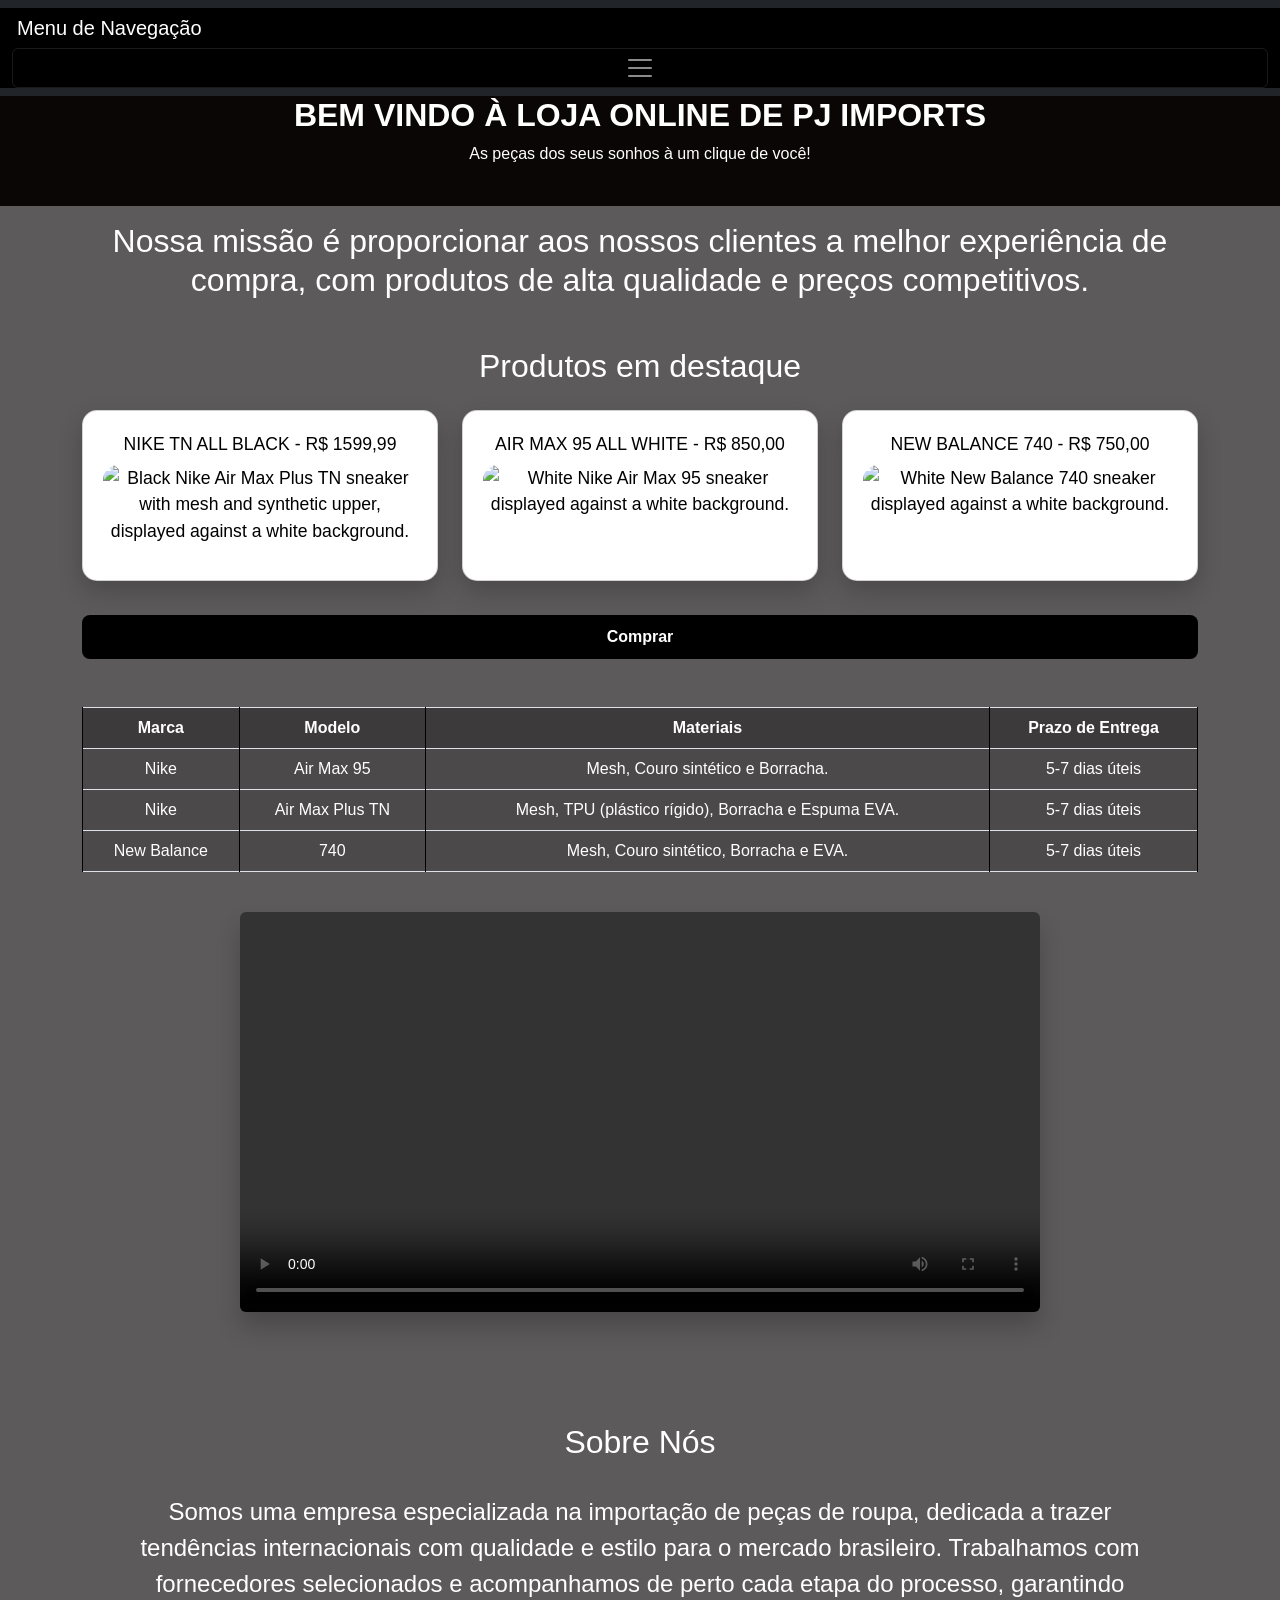
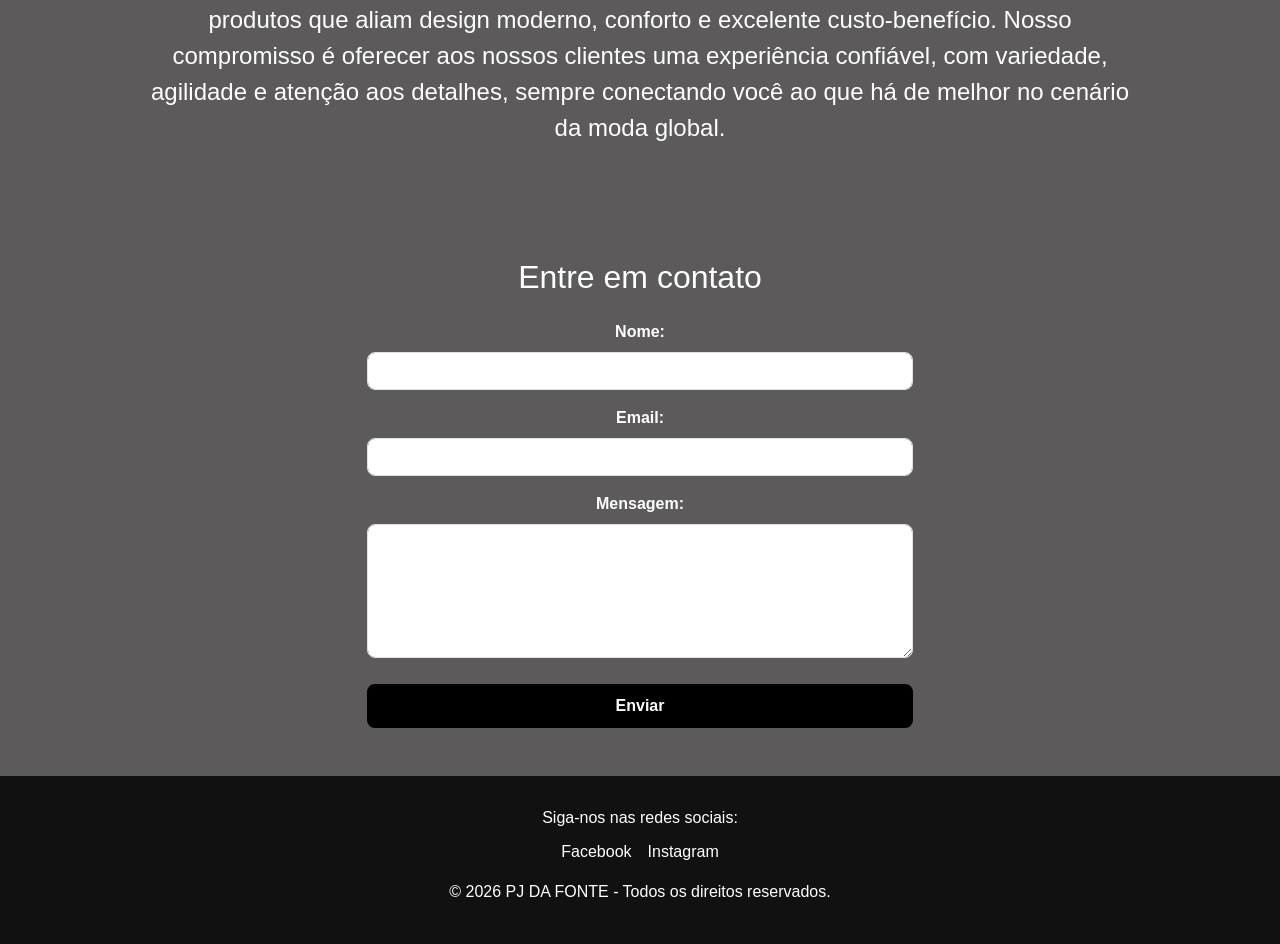
==== uvv_frontend/index.html @ 6fa764f5 "renomear para index" ====
<!DOCTYPE html>
<html lang="pt-BR">
<head>
    <meta charset="UTF-8">
    <meta name="viewport" content="width=device-width, initial-scale=1.0">
    <link href="https://cdn.jsdelivr.net/npm/bootstrap@5.3.8/dist/css/bootstrap.min.css" rel="stylesheet" integrity="sha384-sRIl4kxILFvY47J16cr9ZwB07vP4J8+LH7qKQnuqkuIAvNWLzeN8tE5YBujZqJLB" crossorigin="anonymous">
    <link rel="stylesheet" href="stylems.css">
    <title>Loja online de PJ IMPORTS</title>
</head>
 
<body>
      <header class="text-center pt-5 mt-4">
        <div class="container py-4">
            <h1><strong>BEM VINDO À LOJA ONLINE DE PJ IMPORTS</strong></h1>
            <p>As peças dos seus sonhos à um clique de você!</p>
        </div>
    </header>

    <nav class="navbar navbar-dark bg-dark fixed-top">
        <div class="container-fluid">
            <a class="navbar-brand">Menu de Navegação</a>
            <button class="navbar-toggler" type="button" data-bs-toggle="offcanvas" data-bs-target="#offcanvasDarkNavbar" aria-controls="offcanvasDarkNavbar" aria-label="Toggle navigation">
                <span class="navbar-toggler-icon"></span>
            </button>
            <div class="offcanvas offcanvas-end text-bg-dark" tabindex="-1" id="offcanvasDarkNavbar" aria-labelledby="offcanvasDarkNavbarLabel">
                <div class="offcanvas-header">
                    <h5 class="offcanvas-title" id="offcanvasDarkNavbarLabel">Menu</h5>
                    <button type="button" class="btn-close btn-close-white" data-bs-dismiss="offcanvas" aria-label="Close"></button>
                </div>
                <div class="offcanvas-body">
                    <ul class="navbar-nav justify-content-end flex-grow-1 pe-3">
                        <li class="nav-item">
                            <a class="nav-link active" aria-current="page" href="#">Home</a>
                        </li>
                        <li class="nav-item">
                            <a class="nav-link" href="#sobre-nos">Sobre</a>
                        </li>
                        <li class="nav-item dropdown">
                            <a class="nav-link dropdown-toggle" href="#" role="button" data-bs-toggle="dropdown" aria-expanded="false">
                                Mais
                            </a>
                            <ul class="dropdown-menu dropdown-menu-dark">
                                <li><a class="dropdown-item" href="#contato">Contato</a></li>
                                <li><hr class="dropdown-divider"></li>
                                <li><a class="dropdown-item" href="#redes">Redes Sociais</a></li>
                            </ul>
                        </li>
                    </ul>
                    <form class="d-flex mt-3" role="search">
                        <input class="form-control me-2" type="search" placeholder="Search" aria-label="Search">
                        <button class="btn btn-success" type="submit">Pesquisar</button>
                    </form>
                </div>
            </div>
        </div>
    </nav>
 
    <section class="text-center py-3">
        <div class="container">
            <h2>Nossa missão é proporcionar aos nossos clientes a melhor experiência de compra, com produtos de alta qualidade e preços competitivos.</h2>
        </div>
    </section>

    <main class="container py-4">
 
        <h2 class="text-center mb-4">Produtos em destaque</h2>
 
        <div class="row row-cols-1 row-cols-md-2 row-cols-lg-3 g-4 justify-content-center">
 
            <div class="col">
                <div class="card h-100 text-center">
                    <div class="card-body">
                        <a href="https://www.nike.com/br/t/air-max-plus-masculino-shoe-KkLcGR/CZ5591-001">
                            NIKE TN ALL BLACK - R$ 1599,99
                            <p class="mt-2">
                                <img class="img-fluid" src="https://i.pinimg.com/originals/c5/24/10/c52410e092685084bc160514420f9368.png" alt="Black Nike Air Max Plus TN sneaker with mesh and synthetic upper, displayed against a white background.">
                            </p>
                        </a>
                    </div>
                </div>
            </div>
 
            <div class="col">
                <div class="card h-100 text-center">
                    <div class="card-body">
                        <a href="https://www.nike.com/br/t/air-max-95-masculino-shoe-7c8200-001">
                            AIR MAX 95 ALL WHITE - R$ 850,00
                            <p class="mt-2">
                                <img class="img-fluid" src="https://static.nike.com/a/images/t_web_pdp_535_v2/f_auto,u_9ddf04c7-2a9a-4d76-add1-d15af8f0263d,c_scale,fl_relative,w_1.0,h_1.0,fl_layer_apply/33f3ce30-be1a-457e-8eae-8842b978eeef/NIKE+AIR+MAX+95+BIG+BUBBLE.png" alt="White Nike Air Max 95 sneaker displayed against a white background.">
                            </p>
                        </a>
                    </div>
                </div>
            </div>
 
            <div class="col">
                <div class="card h-100 text-center">
                    <div class="card-body">
                        <a href="https://www.newbalance.com.br/tenis-new-balance-740-unisex-1357241/p">
                            NEW BALANCE 740 - R$ 750,00
                            <p class="mt-2">
                                <img class="img-fluid" src="https://2app.kicksonfire.com/kofapp/upload/events_master_images/ipad_new-balance-740-white-silver.png" alt="White New Balance 740 sneaker displayed against a white background.">
                            </p>
                        </a>
                    </div>
                </div>
            </div>
 
        </div>

        <div class="text-center mt-4">
            <button class="btn-comprar">Comprar</button>
        </div>
 
        <div class="table-responsive mt-5">
            <table class="table table-bordered text-center align-middle">
                <thead>
                    <tr>
                        <th>Marca</th>
                        <th>Modelo</th>
                        <th>Materiais</th>
                        <th>Prazo de Entrega</th>
                    </tr>
                </thead>
                <tbody>
                    <tr>
                        <td>Nike</td>
                        <td>Air Max 95</td>
                        <td>Mesh, Couro sintético e Borracha.</td>
                        <td>5-7 dias úteis</td>
                    </tr>
                    <tr>
                        <td>Nike</td>
                        <td>Air Max Plus TN</td>
                        <td>Mesh, TPU (plástico rígido), Borracha e Espuma EVA.</td>
                        <td>5-7 dias úteis</td>
                    </tr>
                    <tr>
                        <td>New Balance</td>
                        <td>740</td>
                        <td>Mesh, Couro sintético, Borracha e EVA.</td>
                        <td>5-7 dias úteis</td>
                    </tr>
                </tbody>
            </table>
        </div>
 
        <div class="text-center mt-4">
            <video
                controls
                loop
                class="img-fluid rounded video-principal">
                <source src="./videosynaworld.mp4" type="video/mp4">
                <track
                    kind="subtitles"
                    src="./videoplayback (1).mp4.vtt"
                    srclang="pt-br"
                    label="Português">
            </video>
        </div>
 
        <section id="sobre-nos" class="text-center mt-5 py-4">
            <h2>Sobre Nós</h2>
            <br>
            <p class="mx-auto" style="max-width: 1000px; font-size: 1.5rem; ">
                Somos uma empresa especializada na importação de peças de roupa, dedicada a trazer tendências internacionais com qualidade e estilo para o mercado brasileiro. Trabalhamos com fornecedores selecionados e acompanhamos de perto cada etapa do processo, garantindo produtos que aliam design moderno, conforto e excelente custo-benefício. Nosso compromisso é oferecer aos nossos clientes uma experiência confiável, com variedade, agilidade e atenção aos detalhes, sempre conectando você ao que há de melhor no cenário da moda global.
            </p>
        </section>
 
        <section id="contato" class="mt-5 py-4">
            <h2 class="text-center mb-4">Entre em contato</h2>
            <div class="row justify-content-center">
                <div class="col-12 col-md-8 col-lg-6">
                    <form>
                        <div class="mb-3">
                            <label for="nome" class="form-label">Nome:</label>
                            <input type="text" id="nome" name="nome" class="form-control" required>
                        </div>
                        <div class="mb-3">
                            <label for="email" class="form-label">Email:</label>
                            <input type="email" id="email" name="email" class="form-control" required>
                        </div>
                        <div class="mb-3">
                            <label for="mensagem" class="form-label">Mensagem:</label>
                            <textarea id="mensagem" name="mensagem" class="form-control" rows="5" required></textarea>
                        </div>
                        <div class="text-center">
                            <button type="submit" class="btn-comprar">Enviar</button>
                        </div>
                    </form>
                </div>
            </div>
        </section>
 
    </main>
 
    <footer id="redes">
        <p>Siga-nos nas redes sociais:</p>
        <ul class="list-unstyled d-flex justify-content-center gap-3">
            <li><a href="#" class="text-white">Facebook</a></li>
            <li><a href="#" class="text-white">Instagram</a></li>
        </ul>
        <p class="mt-3">&copy; 2026 PJ DA FONTE - Todos os direitos reservados.</p>
    </footer>
 
    <script src="https://cdn.jsdelivr.net/npm/bootstrap@5.3.8/dist/js/bootstrap.bundle.min.js" integrity="sha384-FKyoEForCGlyvwx9Hj09JcYn3nv7wiPVlz7YYwJrWVcXK/BmnVDxM+D2scQbITxI" crossorigin="anonymous"></script>
</body>
</html>
---- uvv_frontend/stylems.css ----
* {
    box-sizing: border-box;
    margin: 0;
    padding: 0;
}
 
body {
    background-color: rgb(92, 90, 90);
    color: white;
    font-family: "Changa One", sans-serif;
    background-size: cover;
    background-repeat: no-repeat;
    min-height: 100vh;
    background-position: center center;
}
 
header {
    background-color: rgb(10, 6, 5);
    text-align: center;
}
 
h1 {
    font-size: clamp(1.2rem, 4vw, 2rem);
    font-weight: bold;
}

section {
    text-align: center;
}
 
main {
    padding-top: 2rem;
    padding-bottom: 2rem;
}
 
.card {
    background-color: white;
    width: 100%;
    box-shadow: rgba(0, 0, 0, 0.2) 0px 10px 25px;
    text-align: center;
    display: flex;
    flex-direction: column;
    align-items: center;
    border-radius: 15px;
    padding: 20px;
    transition: transform 0.4s;
}
 
.card:hover {
    transform: scale(1.05);
}
 
.card .card-body {
    width: 100%;
    padding: 0;
}
 
.card a {
    color: black;
    font-size: 1.1rem;
    text-decoration: none;
    display: block;
}
 
.card img {
    width: 100%;
    max-width: 100%;
    border-radius: 15px;
    object-fit: contain;
}
 
a {
    color: black;
    text-decoration: none;
}
 
nav a {
    padding: 5px;
    color: white;
}
 
.btn-comprar {
    background-color: black;
    color: white;
    cursor: pointer;
    margin-top: 10px;
    font-weight: bold;
    padding: 10px 30px;
    border-radius: 8px;
    border: none;
    font-family: inherit;
    font-size: 1rem;
    transition: background-color 0.4s, color 0.4s;
}
 
.btn-comprar:hover {
    background-color: white;
    color: black;
}
 
button {
    background: none;
    border: none;
    padding: 0;
    font-family: inherit;
    font-size: inherit;
    cursor: pointer;
    width: 100%;
}
 
.table {
    color: white;
}
 
.table th {
    background-color: rgb(60, 58, 58);
    color: white;
}
 
.table td {
    color: white;
    background-color: rgb(75, 73, 73);
}
 
.table-bordered th,
.table-bordered td {
    border-color: black;
}

.video-principal {
    width: 100%;
    max-width: 800px;
    height: auto;
    border-radius: 10px;
    box-shadow: rgba(0, 0, 0, 0.2) 0px 15px 25px;
    margin-bottom: 2rem;
}
 
.form-control {
    border-radius: 8px;
}
 
.form-label {
    color: white;
    font-weight: bold;
}
 
form button[type="submit"] {
    background-color: black;
    color: white;
    cursor: pointer;
    padding: 10px 30px;
    border-radius: 8px;
    border: none;
    font-family: inherit;
    font-size: 1rem;
    transition: background-color 0.4s, color 0.4s;
}
 
form button[type="submit"]:hover {
    background-color: white;
    color: black;
}
 
footer {
    background-color: #111;
    color: #fff;
    text-align: center;
    padding: 30px 20px;
    font-family: Arial, sans-serif;
}
 
footer p {
    margin-bottom: 10px;
    font-size: 16px;
}
 
footer ul {
    list-style: none;
    padding: 0;
    margin: 0;
}
 
footer a {
    color: white;
    text-decoration: none;
}
 
footer a:hover {
    text-decoration: underline;
}

.offcanvas {
    background-color: black !important;
    color: white;
}
 
.container-fluid {
    background-color: black !important;
}
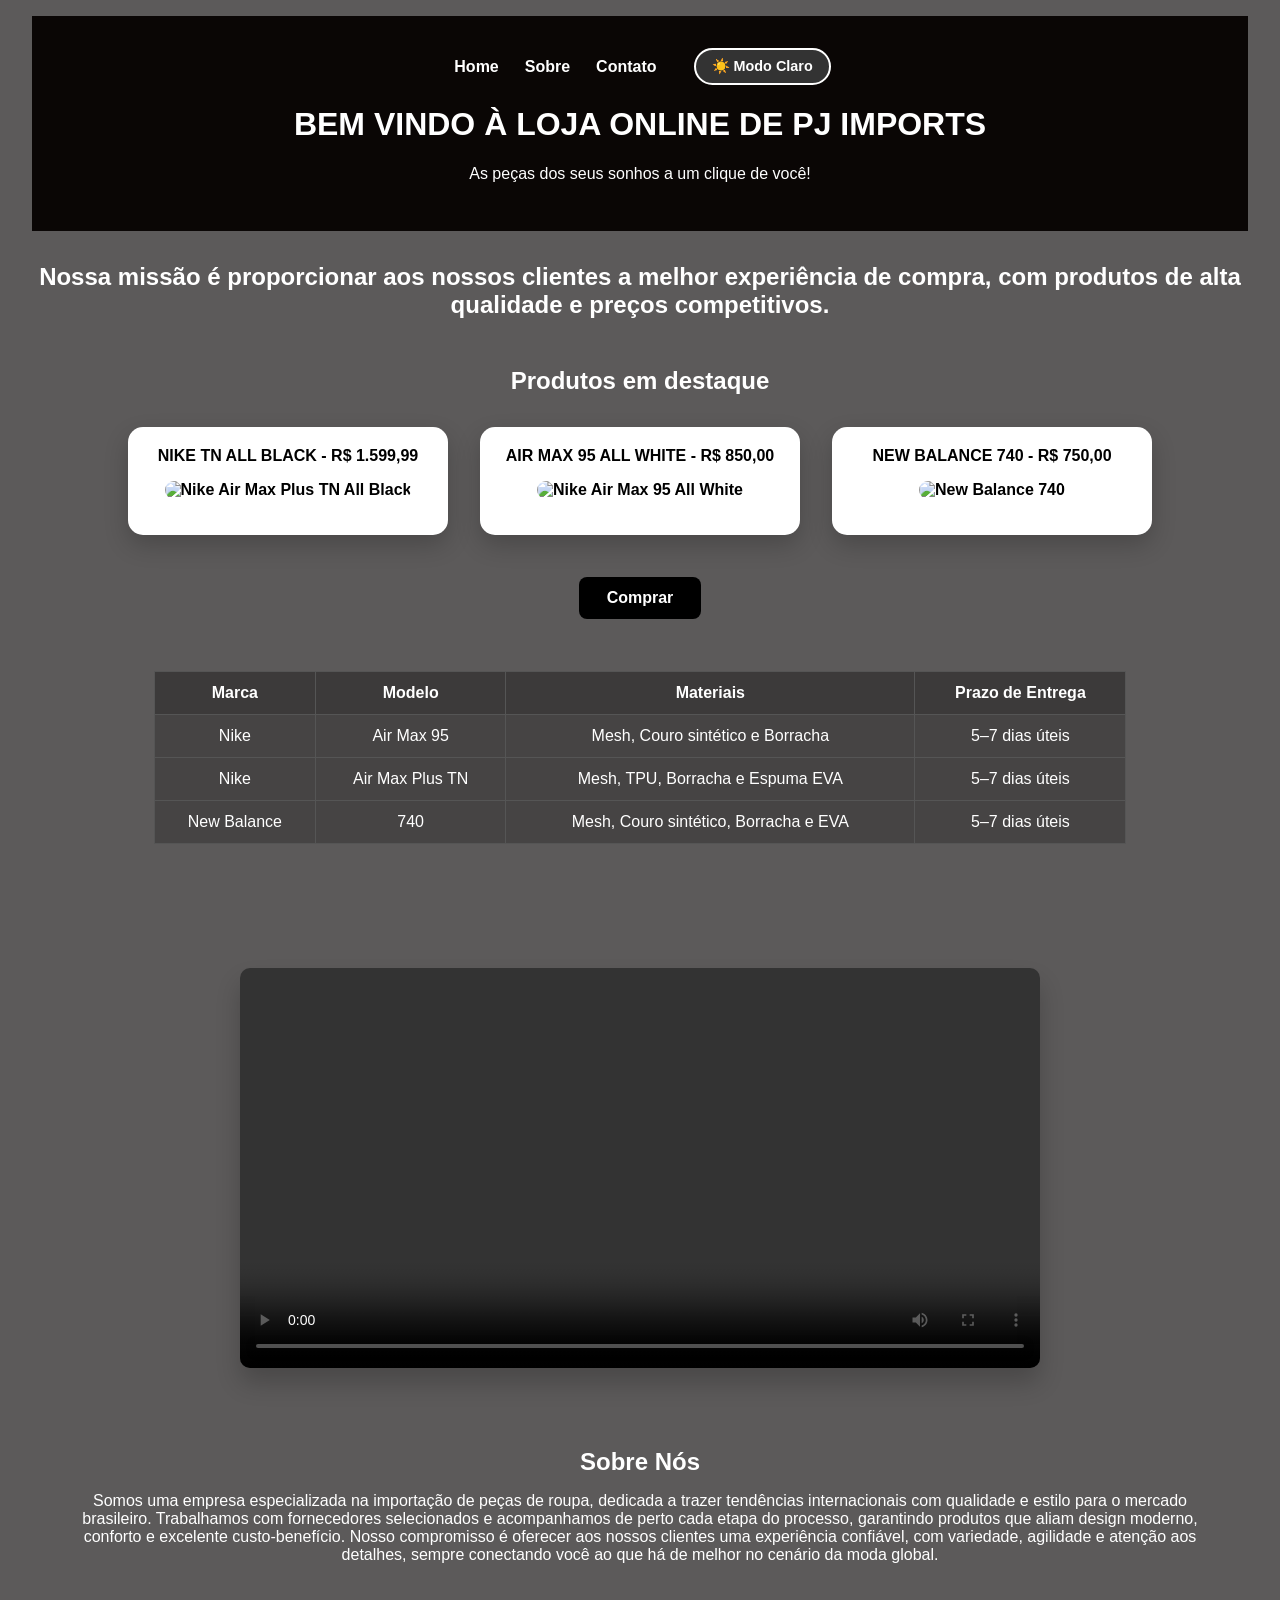
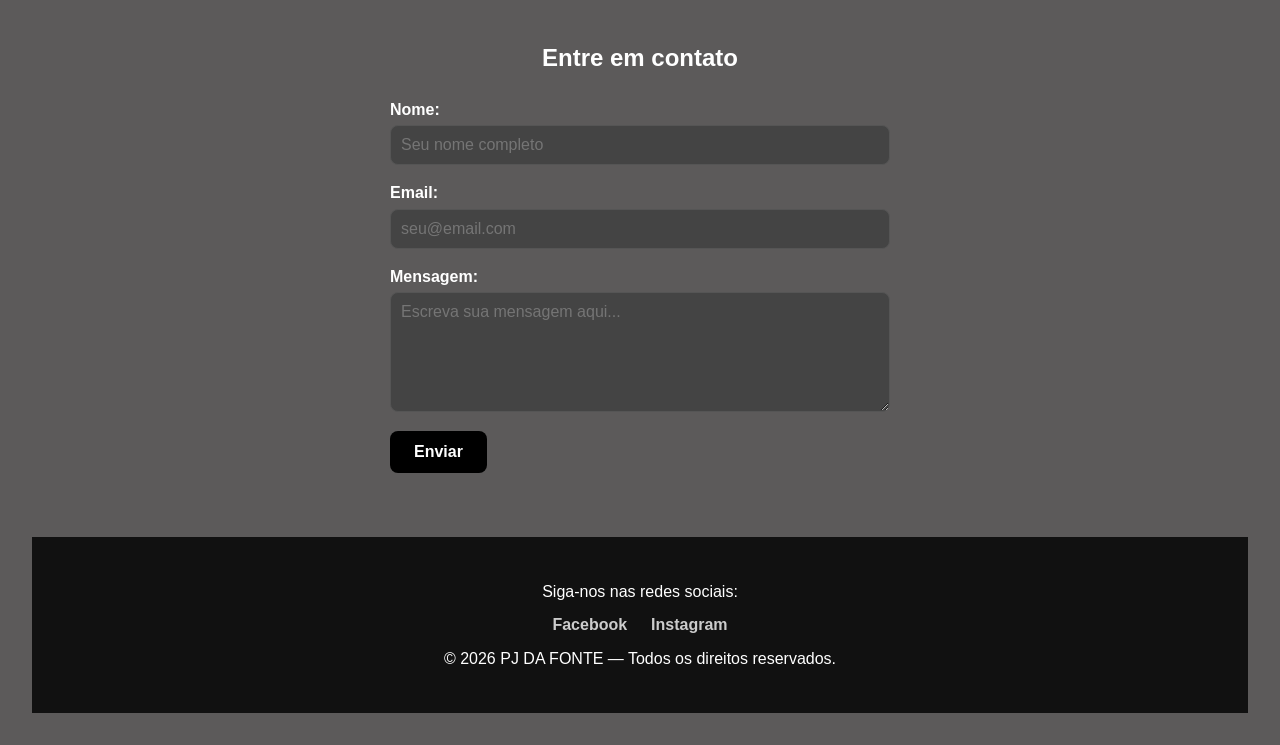
==== commit a1bf2c3d: "Add files via upload" ====
--- a/uvv_frontend/index.html
+++ b/uvv_frontend/index.html
@@ -3,117 +3,79 @@
 <head>
     <meta charset="UTF-8">
     <meta name="viewport" content="width=device-width, initial-scale=1.0">
-    <link href="https://cdn.jsdelivr.net/npm/bootstrap@5.3.8/dist/css/bootstrap.min.css" rel="stylesheet" integrity="sha384-sRIl4kxILFvY47J16cr9ZwB07vP4J8+LH7qKQnuqkuIAvNWLzeN8tE5YBujZqJLB" crossorigin="anonymous">
     <link rel="stylesheet" href="stylems.css">
-    <title>Loja online de PJ IMPORTS</title>
+    <title>Loja Online - PJ Imports</title>
 </head>
- 
+
 <body>
-      <header class="text-center pt-5 mt-4">
-        <div class="container py-4">
+
+    <!-- ========== HEADER ========== -->
+    <section>
+        <header>
+            <nav>
+                <ul>
+                    <li><a href="#home">Home</a></li>
+                    <li><a href="#sobre-nos">Sobre</a></li>
+                    <li><a href="#contato">Contato</a></li>
+                </ul>
+                <!-- FUNCIONALIDADE 1: Botão de modo claro/escuro -->
+                <button id="toggle-tema">☀️ Modo Claro</button>
+            </nav>
             <h1><strong>BEM VINDO À LOJA ONLINE DE PJ IMPORTS</strong></h1>
-            <p>As peças dos seus sonhos à um clique de você!</p>
-        </div>
-    </header>
-
-    <nav class="navbar navbar-dark bg-dark fixed-top">
-        <div class="container-fluid">
-            <a class="navbar-brand">Menu de Navegação</a>
-            <button class="navbar-toggler" type="button" data-bs-toggle="offcanvas" data-bs-target="#offcanvasDarkNavbar" aria-controls="offcanvasDarkNavbar" aria-label="Toggle navigation">
-                <span class="navbar-toggler-icon"></span>
-            </button>
-            <div class="offcanvas offcanvas-end text-bg-dark" tabindex="-1" id="offcanvasDarkNavbar" aria-labelledby="offcanvasDarkNavbarLabel">
-                <div class="offcanvas-header">
-                    <h5 class="offcanvas-title" id="offcanvasDarkNavbarLabel">Menu</h5>
-                    <button type="button" class="btn-close btn-close-white" data-bs-dismiss="offcanvas" aria-label="Close"></button>
-                </div>
-                <div class="offcanvas-body">
-                    <ul class="navbar-nav justify-content-end flex-grow-1 pe-3">
-                        <li class="nav-item">
-                            <a class="nav-link active" aria-current="page" href="#">Home</a>
-                        </li>
-                        <li class="nav-item">
-                            <a class="nav-link" href="#sobre-nos">Sobre</a>
-                        </li>
-                        <li class="nav-item dropdown">
-                            <a class="nav-link dropdown-toggle" href="#" role="button" data-bs-toggle="dropdown" aria-expanded="false">
-                                Mais
-                            </a>
-                            <ul class="dropdown-menu dropdown-menu-dark">
-                                <li><a class="dropdown-item" href="#contato">Contato</a></li>
-                                <li><hr class="dropdown-divider"></li>
-                                <li><a class="dropdown-item" href="#redes">Redes Sociais</a></li>
-                            </ul>
-                        </li>
-                    </ul>
-                    <form class="d-flex mt-3" role="search">
-                        <input class="form-control me-2" type="search" placeholder="Search" aria-label="Search">
-                        <button class="btn btn-success" type="submit">Pesquisar</button>
-                    </form>
-                </div>
-            </div>
-        </div>
-    </nav>
- 
-    <section class="text-center py-3">
-        <div class="container">
-            <h2>Nossa missão é proporcionar aos nossos clientes a melhor experiência de compra, com produtos de alta qualidade e preços competitivos.</h2>
-        </div>
+            <p>As peças dos seus sonhos a um clique de você!</p>
+        </header>
     </section>
 
-    <main class="container py-4">
- 
-        <h2 class="text-center mb-4">Produtos em destaque</h2>
- 
-        <div class="row row-cols-1 row-cols-md-2 row-cols-lg-3 g-4 justify-content-center">
- 
-            <div class="col">
-                <div class="card h-100 text-center">
-                    <div class="card-body">
+    <!-- ========== MISSÃO ========== -->
+    <section>
+        <h2>Nossa missão é proporcionar aos nossos clientes a melhor experiência de compra, com produtos de alta qualidade e preços competitivos.</h2>
+    </section>
+
+    <!-- ========== PRODUTOS ========== -->
+    <main>
+        <h2>Produtos em destaque</h2>
+
+        <ul>
+            <li>
+                <div class="card">
+                    <button>
                         <a href="https://www.nike.com/br/t/air-max-plus-masculino-shoe-KkLcGR/CZ5591-001">
-                            NIKE TN ALL BLACK - R$ 1599,99
-                            <p class="mt-2">
-                                <img class="img-fluid" src="https://i.pinimg.com/originals/c5/24/10/c52410e092685084bc160514420f9368.png" alt="Black Nike Air Max Plus TN sneaker with mesh and synthetic upper, displayed against a white background.">
-                            </p>
+                            NIKE TN ALL BLACK - R$ 1.599,99
+                            <p><img src="https://i.pinimg.com/originals/c5/24/10/c52410e092685084bc160514420f9368.png"
+                                alt="Nike Air Max Plus TN All Black" width="300"></p>
                         </a>
-                    </div>
+                    </button>
                 </div>
-            </div>
- 
-            <div class="col">
-                <div class="card h-100 text-center">
-                    <div class="card-body">
+            </li>
+            <li>
+                <div class="card">
+                    <button>
                         <a href="https://www.nike.com/br/t/air-max-95-masculino-shoe-7c8200-001">
                             AIR MAX 95 ALL WHITE - R$ 850,00
-                            <p class="mt-2">
-                                <img class="img-fluid" src="https://static.nike.com/a/images/t_web_pdp_535_v2/f_auto,u_9ddf04c7-2a9a-4d76-add1-d15af8f0263d,c_scale,fl_relative,w_1.0,h_1.0,fl_layer_apply/33f3ce30-be1a-457e-8eae-8842b978eeef/NIKE+AIR+MAX+95+BIG+BUBBLE.png" alt="White Nike Air Max 95 sneaker displayed against a white background.">
-                            </p>
+                            <p><img src="https://static.nike.com/a/images/w_1280,q_auto,f_auto/qaitk2ovroff1qs9kxh1/nike-air-max-95-premium-summit-white-release-date.jpg"
+                                alt="Nike Air Max 95 All White" width="300"></p>
                         </a>
-                    </div>
+                    </button>
                 </div>
-            </div>
- 
-            <div class="col">
-                <div class="card h-100 text-center">
-                    <div class="card-body">
+            </li>
+            <li>
+                <div class="card">
+                    <button>
                         <a href="https://www.newbalance.com.br/tenis-new-balance-740-unisex-1357241/p">
                             NEW BALANCE 740 - R$ 750,00
-                            <p class="mt-2">
-                                <img class="img-fluid" src="https://2app.kicksonfire.com/kofapp/upload/events_master_images/ipad_new-balance-740-white-silver.png" alt="White New Balance 740 sneaker displayed against a white background.">
-                            </p>
+                            <p><img src="https://2app.kicksonfire.com/kofapp/upload/events_master_images/ipad_new-balance-740-white-silver.png"
+                                alt="New Balance 740" width="300"></p>
                         </a>
-                    </div>
+                    </button>
                 </div>
-            </div>
- 
-        </div>
+            </li>
+        </ul>
 
-        <div class="text-center mt-4">
-            <button class="btn-comprar">Comprar</button>
-        </div>
- 
-        <div class="table-responsive mt-5">
-            <table class="table table-bordered text-center align-middle">
+        <button class="btn-comprar">Comprar</button>
+
+        <!-- ========== TABELA ========== -->
+        <div class="card2">
+            <table border="1">
                 <thead>
                     <tr>
                         <th>Marca</th>
@@ -126,83 +88,79 @@
                     <tr>
                         <td>Nike</td>
                         <td>Air Max 95</td>
-                        <td>Mesh, Couro sintético e Borracha.</td>
-                        <td>5-7 dias úteis</td>
+                        <td>Mesh, Couro sintético e Borracha</td>
+                        <td>5–7 dias úteis</td>
                     </tr>
                     <tr>
                         <td>Nike</td>
                         <td>Air Max Plus TN</td>
-                        <td>Mesh, TPU (plástico rígido), Borracha e Espuma EVA.</td>
-                        <td>5-7 dias úteis</td>
+                        <td>Mesh, TPU, Borracha e Espuma EVA</td>
+                        <td>5–7 dias úteis</td>
                     </tr>
                     <tr>
                         <td>New Balance</td>
                         <td>740</td>
-                        <td>Mesh, Couro sintético, Borracha e EVA.</td>
-                        <td>5-7 dias úteis</td>
+                        <td>Mesh, Couro sintético, Borracha e EVA</td>
+                        <td>5–7 dias úteis</td>
                     </tr>
                 </tbody>
             </table>
         </div>
- 
-        <div class="text-center mt-4">
-            <video
-                controls
-                loop
-                class="img-fluid rounded video-principal">
-                <source src="./videosynaworld.mp4" type="video/mp4">
-                <track
-                    kind="subtitles"
-                    src="./videoplayback (1).mp4.vtt"
-                    srclang="pt-br"
-                    label="Português">
-            </video>
-        </div>
- 
-        <section id="sobre-nos" class="text-center mt-5 py-4">
+
+        <!-- ========== VÍDEO ========== -->
+        <video controls loop>
+            <source src="./videosynaworld.mp4" type="video/mp4">
+            <track kind="subtitles" src="./videoplayback (1).mp4.vtt" srclang="pt-BR" label="Português">
+        </video>
+
+        <!-- ========== SOBRE NÓS ========== -->
+        <section id="sobre-nos">
             <h2>Sobre Nós</h2>
-            <br>
-            <p class="mx-auto" style="max-width: 1000px; font-size: 1.5rem; ">
-                Somos uma empresa especializada na importação de peças de roupa, dedicada a trazer tendências internacionais com qualidade e estilo para o mercado brasileiro. Trabalhamos com fornecedores selecionados e acompanhamos de perto cada etapa do processo, garantindo produtos que aliam design moderno, conforto e excelente custo-benefício. Nosso compromisso é oferecer aos nossos clientes uma experiência confiável, com variedade, agilidade e atenção aos detalhes, sempre conectando você ao que há de melhor no cenário da moda global.
-            </p>
+            <p>Somos uma empresa especializada na importação de peças de roupa, dedicada a trazer tendências internacionais com qualidade e estilo para o mercado brasileiro. Trabalhamos com fornecedores selecionados e acompanhamos de perto cada etapa do processo, garantindo produtos que aliam design moderno, conforto e excelente custo-benefício. Nosso compromisso é oferecer aos nossos clientes uma experiência confiável, com variedade, agilidade e atenção aos detalhes, sempre conectando você ao que há de melhor no cenário da moda global.</p>
         </section>
- 
-        <section id="contato" class="mt-5 py-4">
-            <h2 class="text-center mb-4">Entre em contato</h2>
-            <div class="row justify-content-center">
-                <div class="col-12 col-md-8 col-lg-6">
-                    <form>
-                        <div class="mb-3">
-                            <label for="nome" class="form-label">Nome:</label>
-                            <input type="text" id="nome" name="nome" class="form-control" required>
-                        </div>
-                        <div class="mb-3">
-                            <label for="email" class="form-label">Email:</label>
-                            <input type="email" id="email" name="email" class="form-control" required>
-                        </div>
-                        <div class="mb-3">
-                            <label for="mensagem" class="form-label">Mensagem:</label>
-                            <textarea id="mensagem" name="mensagem" class="form-control" rows="5" required></textarea>
-                        </div>
-                        <div class="text-center">
-                            <button type="submit" class="btn-comprar">Enviar</button>
-                        </div>
-                    </form>
-                </div>
+
+        <!-- ========== CONTATO ========== -->
+        <section id="contato">
+            <h2>Entre em contato</h2>
+
+            <!-- FUNCIONALIDADE 2: Formulário com validação JavaScript -->
+            <form id="formulario-contato">
+
+                <label for="nome">Nome:</label>
+                <input type="text" id="nome" name="nome" placeholder="Seu nome completo">
+                <span id="erro-nome" class="erro-campo"></span>
+
+                <label for="email">Email:</label>
+                <input type="email" id="email" name="email" placeholder="seu@email.com">
+                <span id="erro-email" class="erro-campo"></span>
+
+                <label for="mensagem">Mensagem:</label>
+                <textarea id="mensagem" name="mensagem" placeholder="Escreva sua mensagem aqui..."></textarea>
+                <span id="erro-mensagem" class="erro-campo"></span>
+
+                <button type="submit">Enviar</button>
+            </form>
+
+            <!-- Mensagem exibida após envio bem-sucedido -->
+            <div id="mensagem-sucesso">
+                ✅ Mensagem enviada com sucesso! Em breve entraremos em contato.
             </div>
         </section>
- 
+
+        <!-- ========== FOOTER ========== -->
+        <footer>
+            <p>Siga-nos nas redes sociais:</p>
+            <ul>
+                <li><a href="#">Facebook</a></li>
+                <li><a href="#">Instagram</a></li>
+            </ul>
+            <p>&copy; 2026 PJ DA FONTE — Todos os direitos reservados.</p>
+        </footer>
+
     </main>
- 
-    <footer id="redes">
-        <p>Siga-nos nas redes sociais:</p>
-        <ul class="list-unstyled d-flex justify-content-center gap-3">
-            <li><a href="#" class="text-white">Facebook</a></li>
-            <li><a href="#" class="text-white">Instagram</a></li>
-        </ul>
-        <p class="mt-3">&copy; 2026 PJ DA FONTE - Todos os direitos reservados.</p>
-    </footer>
- 
-    <script src="https://cdn.jsdelivr.net/npm/bootstrap@5.3.8/dist/js/bootstrap.bundle.min.js" integrity="sha384-FKyoEForCGlyvwx9Hj09JcYn3nv7wiPVlz7YYwJrWVcXK/BmnVDxM+D2scQbITxI" crossorigin="anonymous"></script>
+
+    <!-- Script carregado no final do body para garantir que o DOM já está pronto -->
+    <script src="script.js"></script>
+
 </body>
-</html>+</html>
--- a/uvv_frontend/stylems.css
+++ b/uvv_frontend/stylems.css
@@ -1,9 +1,15 @@
+/* ========================================
+   RESET & BASE
+   ======================================== */
 * {
     box-sizing: border-box;
     margin: 0;
     padding: 0;
 }
- 
+
+/* ========================================
+   MODO ESCURO (padrão do projeto)
+   ======================================== */
 body {
     background-color: rgb(92, 90, 90);
     color: white;
@@ -12,30 +18,160 @@
     background-repeat: no-repeat;
     min-height: 100vh;
     background-position: center center;
-}
- 
+    transition: background-color 0.4s, color 0.4s;
+}
+
+/* ========================================
+   FUNCIONALIDADE 1: MODO CLARO
+   Todas as regras abaixo sobrescrevem o
+   modo escuro quando a classe é ativada
+   pelo JavaScript.
+   ======================================== */
+body.modo-claro {
+    background-color: #f5f5f5;
+    color: #111;
+}
+
+body.modo-claro header {
+    background-color: #222;
+}
+
+body.modo-claro section h2 {
+    color: #111;
+}
+
+body.modo-claro th {
+    background-color: #ccc;
+    color: #111;
+}
+
+body.modo-claro td {
+    color: #111;
+    background-color: #fff;
+}
+
+body.modo-claro footer {
+    background-color: #222;
+    color: #fff;
+}
+
+body.modo-claro .card2 {
+    background-color: #e0e0e0;
+}
+
+body.modo-claro form label {
+    color: #111;
+}
+
+body.modo-claro form input,
+body.modo-claro form textarea {
+    background-color: #fff;
+    color: #111;
+    border: 1px solid #999;
+}
+
+/* ========================================
+   HEADER & NAV
+   ======================================== */
 header {
     background-color: rgb(10, 6, 5);
     text-align: center;
-}
- 
+    padding: 2rem;
+}
+
+nav {
+    display: flex;
+    justify-content: center;
+    align-items: center;
+    gap: 2rem;
+    flex-wrap: wrap;
+    margin-bottom: 1rem;
+}
+
+nav ul {
+    display: flex;
+    list-style: none;
+    gap: 1rem;
+    flex-wrap: wrap;
+    margin: 0;
+    padding: 0;
+}
+
+nav a {
+    padding: 5px;
+    color: white;
+    text-decoration: none;
+}
+
+/* Botão de alternância de tema (modo claro/escuro) */
+#toggle-tema {
+    background-color: #333;
+    color: white;
+    border: 2px solid white;
+    padding: 8px 16px;
+    border-radius: 20px;
+    cursor: pointer;
+    font-size: 0.9rem;
+    font-weight: bold;
+    transition: background-color 0.3s, color 0.3s;
+}
+
+#toggle-tema:hover {
+    background-color: white;
+    color: black;
+}
+
+/* ========================================
+   TIPOGRAFIA
+   ======================================== */
 h1 {
-    font-size: clamp(1.2rem, 4vw, 2rem);
-    font-weight: bold;
+    font-size: 2em;
+    font-weight: bold;
+    margin: 0.67em 0;
+}
+
+p {
+    margin: 1em 0;
 }
 
 section {
     text-align: center;
-}
- 
+    padding: 1rem 2rem;
+}
+
+/* ========================================
+   MAIN LAYOUT
+   ======================================== */
 main {
-    padding-top: 2rem;
-    padding-bottom: 2rem;
-}
- 
+    display: flex;
+    flex-direction: column;
+    justify-content: center;
+    flex-wrap: wrap;
+    padding: 2rem;
+    gap: 2rem;
+    text-align: center;
+}
+
+/* ========================================
+   CARDS DE PRODUTOS
+   ======================================== */
+ul {
+    display: flex;
+    justify-content: center;
+    flex-wrap: wrap;
+    list-style: none;
+    padding: 0;
+    margin: 0;
+    gap: 2rem;
+}
+
+li {
+    display: list-item;
+}
+
 .card {
     background-color: white;
-    width: 100%;
+    width: 320px;
     box-shadow: rgba(0, 0, 0, 0.2) 0px 10px 25px;
     text-align: center;
     display: flex;
@@ -45,59 +181,47 @@
     padding: 20px;
     transition: transform 0.4s;
 }
- 
+
 .card:hover {
     transform: scale(1.05);
 }
- 
-.card .card-body {
+
+.card img {
+    border-radius: 12px;
     width: 100%;
-    padding: 0;
-}
- 
-.card a {
-    color: black;
-    font-size: 1.1rem;
-    text-decoration: none;
-    display: block;
-}
- 
-.card img {
-    width: 100%;
-    max-width: 100%;
-    border-radius: 15px;
-    object-fit: contain;
-}
- 
+    max-width: 280px;
+    height: auto;
+}
+
 a {
     color: black;
+    font-size: 1rem;
     text-decoration: none;
-}
- 
-nav a {
-    padding: 5px;
-    color: white;
-}
- 
+    font-weight: bold;
+}
+
+/* ========================================
+   BOTÃO COMPRAR
+   ======================================== */
 .btn-comprar {
     background-color: black;
     color: white;
     cursor: pointer;
     margin-top: 10px;
     font-weight: bold;
-    padding: 10px 30px;
+    padding: 12px 28px;
     border-radius: 8px;
+    font-size: 1rem;
     border: none;
-    font-family: inherit;
-    font-size: 1rem;
     transition: background-color 0.4s, color 0.4s;
-}
- 
+    align-self: center;
+}
+
 .btn-comprar:hover {
     background-color: white;
     color: black;
 }
- 
+
 button {
     background: none;
     border: none;
@@ -105,63 +229,138 @@
     font-family: inherit;
     font-size: inherit;
     cursor: pointer;
-    width: 100%;
-}
- 
-.table {
-    color: white;
-}
- 
-.table th {
+}
+
+/* ========================================
+   TABELA
+   ======================================== */
+.card2 {
+    overflow-x: auto;
+}
+
+table {
+    width: 80%;
+    border-collapse: collapse;
+    text-align: center;
+    margin: 20px auto;
+}
+
+th, td {
+    border: 1px solid #555;
+    padding: 12px;
+    text-align: center;
+}
+
+th {
     background-color: rgb(60, 58, 58);
     color: white;
 }
- 
-.table td {
-    color: white;
-    background-color: rgb(75, 73, 73);
-}
- 
-.table-bordered th,
-.table-bordered td {
-    border-color: black;
-}
-
-.video-principal {
+
+td {
+    background-color: rgb(70, 68, 68);
+    color: white;
+}
+
+/* ========================================
+   VÍDEO
+   ======================================== */
+main video {
+    border-radius: 10px;
+    box-shadow: rgba(0, 0, 0, 0.2) 0px 15px 25px;
+    margin: 0 auto 2rem auto;
     width: 100%;
     max-width: 800px;
     height: auto;
+}
+
+/* ========================================
+   FORMULÁRIO DE CONTATO
+   ========================================
+   FUNCIONALIDADE 2: Estilos para validação
+   e mensagem de sucesso.
+   ======================================== */
+form {
+    display: flex;
+    flex-direction: column;
+    max-width: 500px;
+    margin: 1rem auto;
+    gap: 0.4rem;
+    text-align: left;
+}
+
+form label {
+    font-weight: bold;
+    margin-top: 0.8rem;
+    color: white;
+}
+
+form input,
+form textarea {
+    padding: 10px;
+    border-radius: 8px;
+    border: 1px solid #555;
+    background-color: #444;
+    color: white;
+    font-size: 1rem;
+    font-family: inherit;
+    transition: border-color 0.3s;
+}
+
+form input:focus,
+form textarea:focus {
+    outline: none;
+    border-color: #aaa;
+}
+
+form textarea {
+    min-height: 120px;
+    resize: vertical;
+}
+
+/* Mensagens de erro individuais por campo */
+.erro-campo {
+    color: #ff6b6b;
+    font-size: 0.85rem;
+    display: none;
+    margin-top: 2px;
+}
+
+/* Mensagem de sucesso após envio */
+#mensagem-sucesso {
+    display: none;
+    background-color: #1e7e34;
+    color: white;
+    padding: 14px 20px;
     border-radius: 10px;
-    box-shadow: rgba(0, 0, 0, 0.2) 0px 15px 25px;
-    margin-bottom: 2rem;
-}
- 
-.form-control {
-    border-radius: 8px;
-}
- 
-.form-label {
-    color: white;
-    font-weight: bold;
-}
- 
+    margin: 1rem auto;
+    max-width: 500px;
+    font-size: 1rem;
+    font-weight: bold;
+    text-align: center;
+}
+
 form button[type="submit"] {
     background-color: black;
     color: white;
     cursor: pointer;
-    padding: 10px 30px;
+    margin-top: 12px;
+    padding: 12px 24px;
     border-radius: 8px;
+    font-size: 1rem;
+    font-weight: bold;
     border: none;
-    font-family: inherit;
-    font-size: 1rem;
-    transition: background-color 0.4s, color 0.4s;
-}
- 
+    transition: background-color 0.3s, color 0.3s;
+    align-self: flex-start;
+}
+
 form button[type="submit"]:hover {
     background-color: white;
     color: black;
 }
- 
+
+/* ========================================
+   FOOTER
+   ======================================== */
 footer {
     background-color: #111;
     color: #fff;
@@ -169,34 +368,26 @@
     padding: 30px 20px;
     font-family: Arial, sans-serif;
 }
- 
+
 footer p {
-    margin-bottom: 10px;
+    margin-bottom: 15px;
     font-size: 16px;
 }
- 
+
 footer ul {
+    display: flex;
+    justify-content: center;
+    gap: 1.5rem;
     list-style: none;
-    padding: 0;
-    margin: 0;
-}
- 
-footer a {
-    color: white;
+    margin-bottom: 15px;
+}
+
+footer ul li a {
+    color: #ccc;
     text-decoration: none;
-}
- 
-footer a:hover {
-    text-decoration: underline;
-}
-
-.offcanvas {
-    background-color: black !important;
-    color: white;
-}
- 
-.container-fluid {
-    background-color: black !important;
-}
- 
-
+    font-size: 1rem;
+}
+
+footer ul li a:hover {
+    color: white;
+}
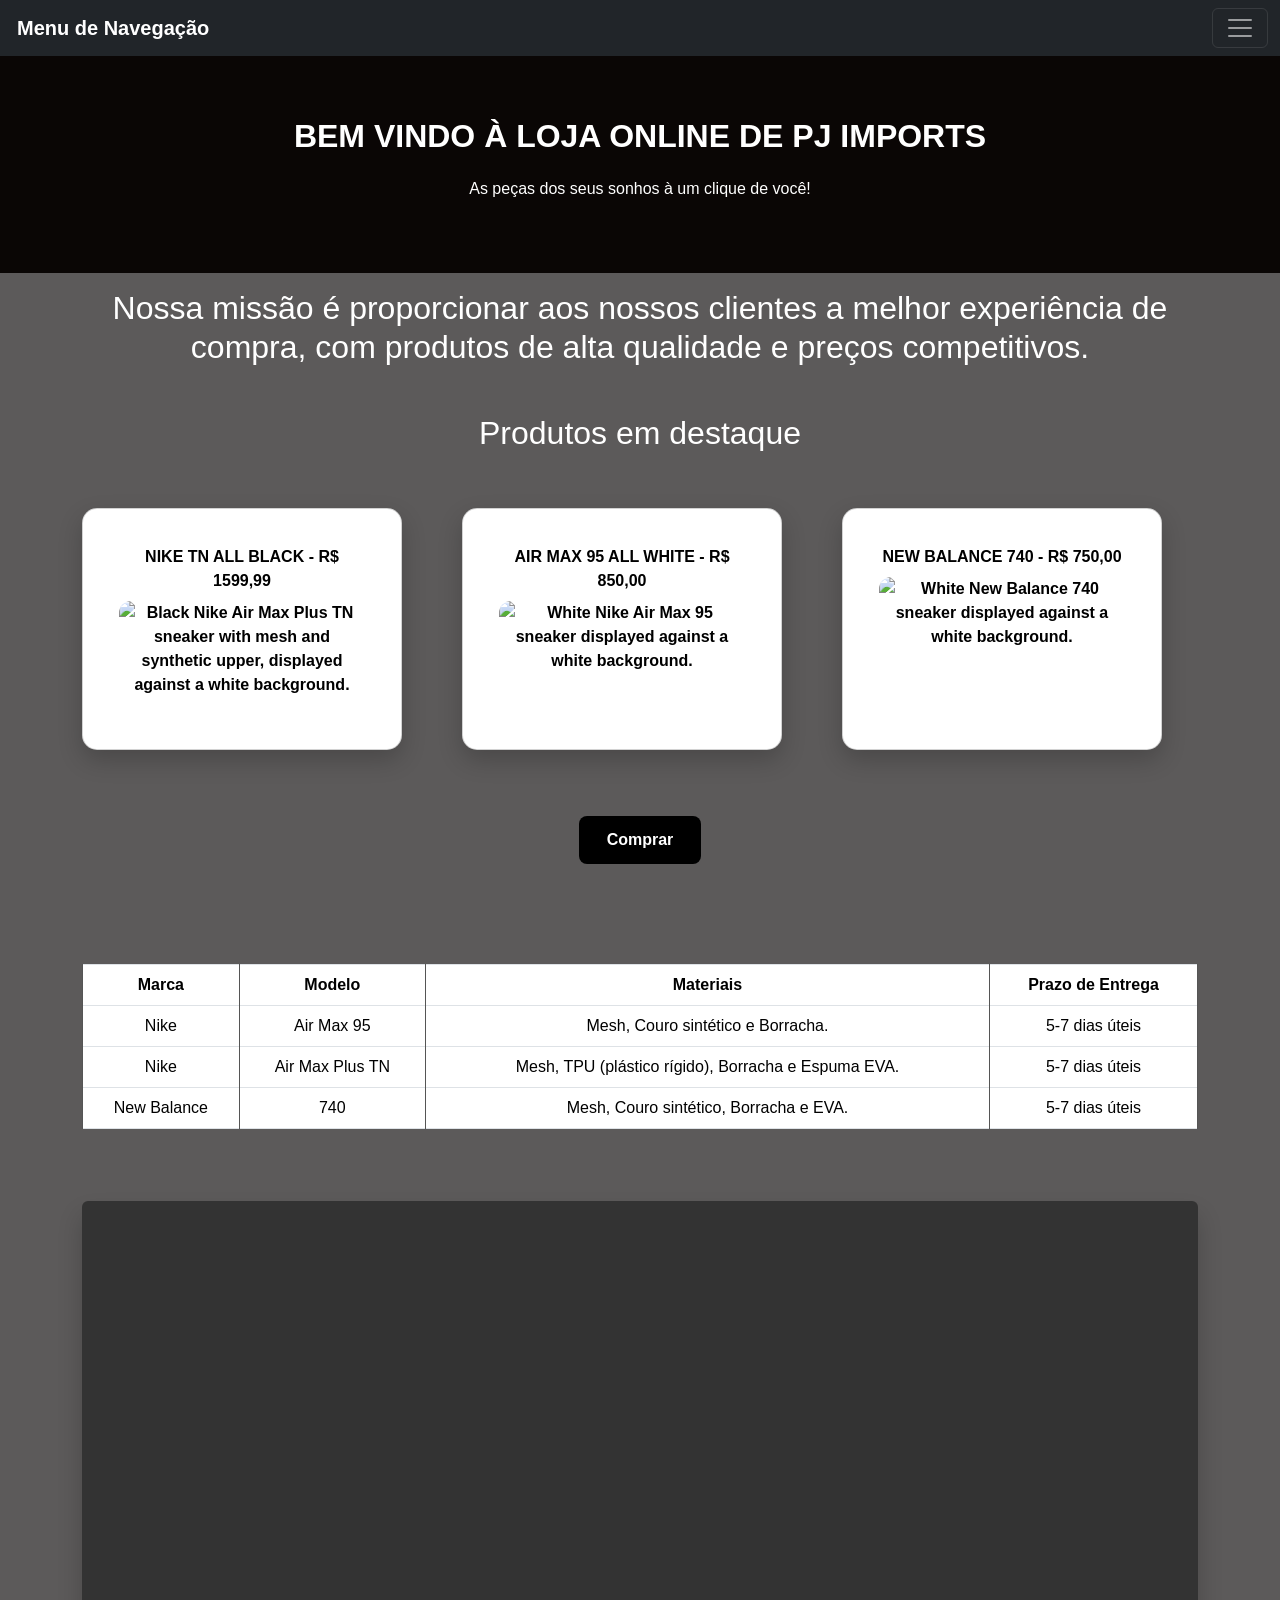
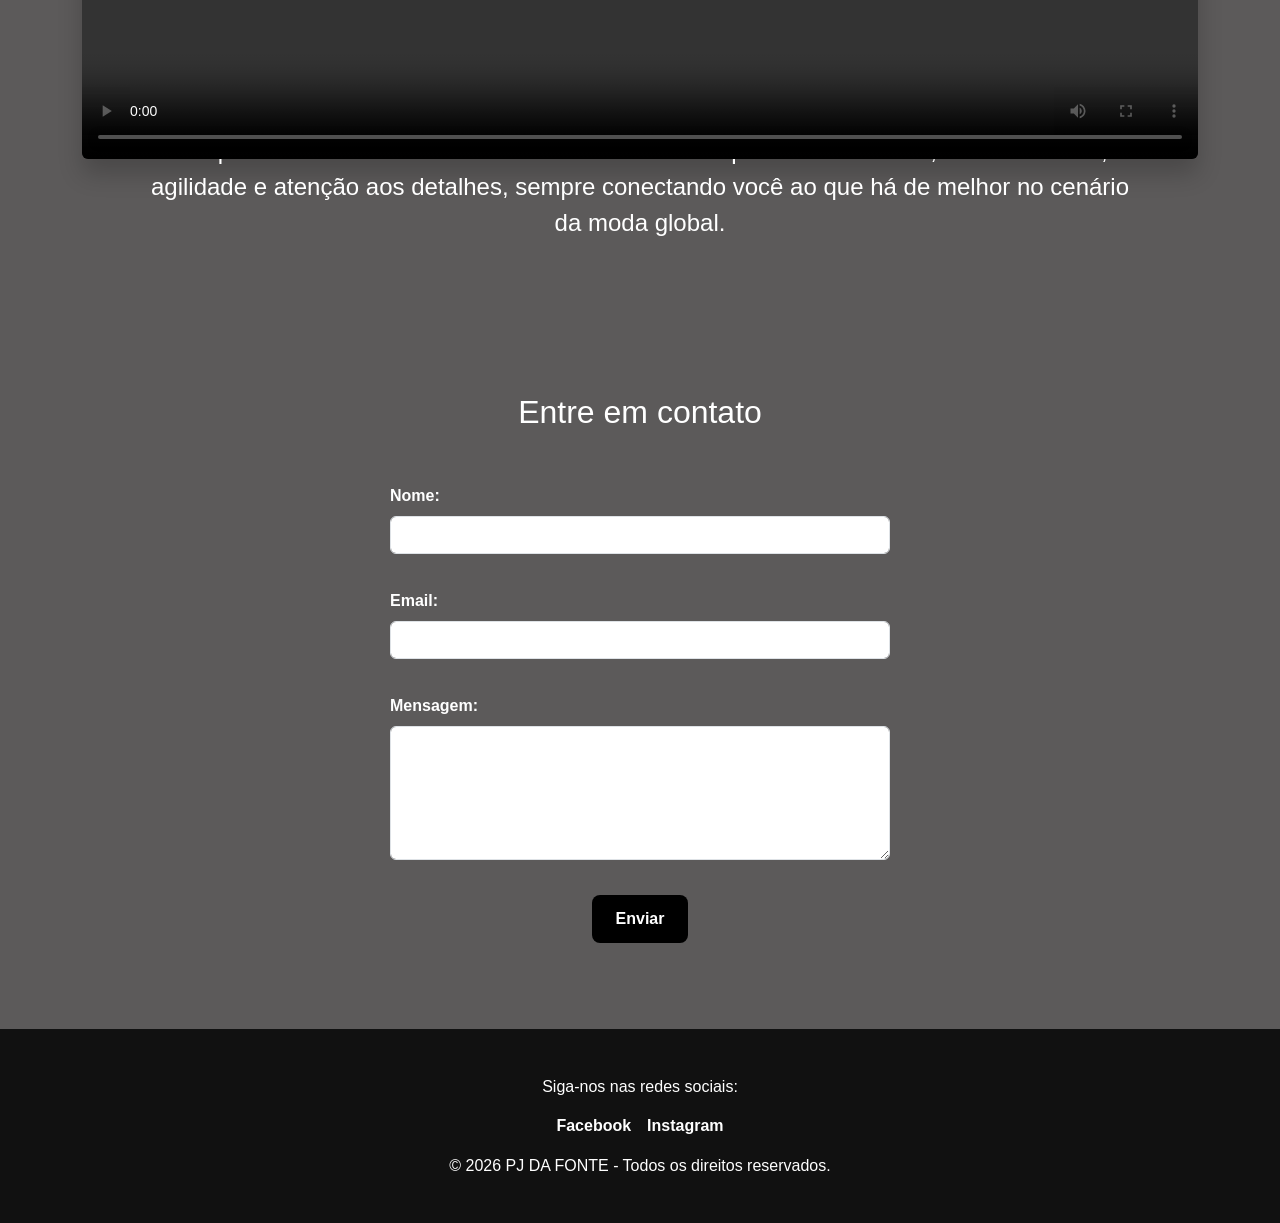
==== commit bfd8cdb6: "Update index.html" ====
--- a/uvv_frontend/index.html
+++ b/uvv_frontend/index.html
@@ -3,79 +3,118 @@
 <head>
     <meta charset="UTF-8">
     <meta name="viewport" content="width=device-width, initial-scale=1.0">
+    <link href="https://cdn.jsdelivr.net/npm/bootstrap@5.3.8/dist/css/bootstrap.min.css" rel="stylesheet" integrity="sha384-sRIl4kxILFvY47J16cr9ZwB07vP4J8+LH7qKQnuqkuIAvNWLzeN8tE5YBujZqJLB" crossorigin="anonymous">
     <link rel="stylesheet" href="stylems.css">
-    <title>Loja Online - PJ Imports</title>
+    <title>Loja online de PJ IMPORTS</title>
 </head>
+ 
+<body>
+      <header class="text-center pt-5 mt-4">
+        <div class="container py-4">
+            <h1><strong>BEM VINDO À LOJA ONLINE DE PJ IMPORTS</strong></h1>
+            <p>As peças dos seus sonhos à um clique de você!</p>
+        </div>
+    </header>
 
-<body>
-
-    <!-- ========== HEADER ========== -->
-    <section>
-        <header>
-            <nav>
-                <ul>
-                    <li><a href="#home">Home</a></li>
-                    <li><a href="#sobre-nos">Sobre</a></li>
-                    <li><a href="#contato">Contato</a></li>
-                </ul>
-                <!-- FUNCIONALIDADE 1: Botão de modo claro/escuro -->
-                <button id="toggle-tema">☀️ Modo Claro</button>
-            </nav>
-            <h1><strong>BEM VINDO À LOJA ONLINE DE PJ IMPORTS</strong></h1>
-            <p>As peças dos seus sonhos a um clique de você!</p>
-        </header>
+    <nav class="navbar navbar-dark bg-dark fixed-top">
+        <div class="container-fluid">
+            <a class="navbar-brand">Menu de Navegação</a>
+            <button class="navbar-toggler" type="button" data-bs-toggle="offcanvas" data-bs-target="#offcanvasDarkNavbar" aria-controls="offcanvasDarkNavbar" aria-label="Toggle navigation">
+                <span class="navbar-toggler-icon"></span>
+            </button>
+            <div class="offcanvas offcanvas-end text-bg-dark" tabindex="-1" id="offcanvasDarkNavbar" aria-labelledby="offcanvasDarkNavbarLabel">
+                <div class="offcanvas-header">
+                    <h5 class="offcanvas-title" id="offcanvasDarkNavbarLabel">Menu</h5>
+                    <button type="button" class="btn-close btn-close-white" data-bs-dismiss="offcanvas" aria-label="Close"></button>
+                </div>
+                <div class="offcanvas-body">
+                    <ul class="navbar-nav justify-content-end flex-grow-1 pe-3">
+                        <li class="nav-item">
+                            <a class="nav-link active" aria-current="page" href="#">Home</a>
+                        </li>
+                        <li class="nav-item">
+                            <a class="nav-link" href="#sobre-nos">Sobre</a>
+                        </li>
+                        <li class="nav-item dropdown">
+                            <a class="nav-link dropdown-toggle" href="#" role="button" data-bs-toggle="dropdown" aria-expanded="false">
+                                Mais
+                            </a>
+                            <ul class="dropdown-menu dropdown-menu-dark">
+                                <li><a class="dropdown-item" href="#contato">Contato</a></li>
+                                <li><hr class="dropdown-divider"></li>
+                                <li><a class="dropdown-item" href="#redes">Redes Sociais</a></li>
+                            </ul>
+                        </li>
+                    </ul>
+                    <form class="d-flex mt-3" role="search">
+                        <input class="form-control me-2" type="search" placeholder="Search" aria-label="Search">
+                        <button class="btn btn-success" type="submit">Pesquisar</button>
+                    </form>
+                    <button id="theme-toggle" class="btn btn-outline-light mt-3">☀️ Modo Claro</button>
+                </div>
+            </div>
+        </div>
+    </nav>
+ 
+    <section class="text-center py-3">
+        <div class="container">
+            <h2>Nossa missão é proporcionar aos nossos clientes a melhor experiência de compra, com produtos de alta qualidade e preços competitivos.</h2>
+        </div>
     </section>
 
-    <!-- ========== MISSÃO ========== -->
-    <section>
-        <h2>Nossa missão é proporcionar aos nossos clientes a melhor experiência de compra, com produtos de alta qualidade e preços competitivos.</h2>
-    </section>
-
-    <!-- ========== PRODUTOS ========== -->
-    <main>
-        <h2>Produtos em destaque</h2>
-
-        <ul>
-            <li>
-                <div class="card">
-                    <button>
+    <main class="container py-4">
+ 
+        <h2 class="text-center mb-4">Produtos em destaque</h2>
+ 
+        <div class="row row-cols-1 row-cols-md-2 row-cols-lg-3 g-4 justify-content-center">
+ 
+            <div class="col">
+                <div class="card h-100 text-center">
+                    <div class="card-body">
                         <a href="https://www.nike.com/br/t/air-max-plus-masculino-shoe-KkLcGR/CZ5591-001">
-                            NIKE TN ALL BLACK - R$ 1.599,99
-                            <p><img src="https://i.pinimg.com/originals/c5/24/10/c52410e092685084bc160514420f9368.png"
-                                alt="Nike Air Max Plus TN All Black" width="300"></p>
+                            NIKE TN ALL BLACK - R$ 1599,99
+                            <p class="mt-2">
+                                <img class="img-fluid" src="https://i.pinimg.com/originals/c5/24/10/c52410e092685084bc160514420f9368.png" alt="Black Nike Air Max Plus TN sneaker with mesh and synthetic upper, displayed against a white background.">
+                            </p>
                         </a>
-                    </button>
-                </div>
-            </li>
-            <li>
-                <div class="card">
-                    <button>
+                    </div>
+                </div>
+            </div>
+ 
+            <div class="col">
+                <div class="card h-100 text-center">
+                    <div class="card-body">
                         <a href="https://www.nike.com/br/t/air-max-95-masculino-shoe-7c8200-001">
                             AIR MAX 95 ALL WHITE - R$ 850,00
-                            <p><img src="https://static.nike.com/a/images/w_1280,q_auto,f_auto/qaitk2ovroff1qs9kxh1/nike-air-max-95-premium-summit-white-release-date.jpg"
-                                alt="Nike Air Max 95 All White" width="300"></p>
+                            <p class="mt-2">
+                                <img class="img-fluid" src="https://static.nike.com/a/images/t_web_pdp_535_v2/f_auto,u_9ddf04c7-2a9a-4d76-add1-d15af8f0263d,c_scale,fl_relative,w_1.0,h_1.0,fl_layer_apply/33f3ce30-be1a-457e-8eae-8842b978eeef/NIKE+AIR+MAX+95+BIG+BUBBLE.png" alt="White Nike Air Max 95 sneaker displayed against a white background.">
+                            </p>
                         </a>
-                    </button>
-                </div>
-            </li>
-            <li>
-                <div class="card">
-                    <button>
+                    </div>
+                </div>
+            </div>
+ 
+            <div class="col">
+                <div class="card h-100 text-center">
+                    <div class="card-body">
                         <a href="https://www.newbalance.com.br/tenis-new-balance-740-unisex-1357241/p">
                             NEW BALANCE 740 - R$ 750,00
-                            <p><img src="https://2app.kicksonfire.com/kofapp/upload/events_master_images/ipad_new-balance-740-white-silver.png"
-                                alt="New Balance 740" width="300"></p>
+                            <p class="mt-2">
+                                <img class="img-fluid" src="https://2app.kicksonfire.com/kofapp/upload/events_master_images/ipad_new-balance-740-white-silver.png" alt="White New Balance 740 sneaker displayed against a white background.">
+                            </p>
                         </a>
-                    </button>
-                </div>
-            </li>
-        </ul>
+                    </div>
+                </div>
+            </div>
+ 
+        </div>
 
-        <button class="btn-comprar">Comprar</button>
-
-        <!-- ========== TABELA ========== -->
-        <div class="card2">
-            <table border="1">
+        <div class="text-center mt-4">
+            <button class="btn-comprar">Comprar</button>
+        </div>
+ 
+        <div class="table-responsive mt-5">
+            <table class="table table-bordered text-center align-middle">
                 <thead>
                     <tr>
                         <th>Marca</th>
@@ -88,79 +127,86 @@
                     <tr>
                         <td>Nike</td>
                         <td>Air Max 95</td>
-                        <td>Mesh, Couro sintético e Borracha</td>
-                        <td>5–7 dias úteis</td>
+                        <td>Mesh, Couro sintético e Borracha.</td>
+                        <td>5-7 dias úteis</td>
                     </tr>
                     <tr>
                         <td>Nike</td>
                         <td>Air Max Plus TN</td>
-                        <td>Mesh, TPU, Borracha e Espuma EVA</td>
-                        <td>5–7 dias úteis</td>
+                        <td>Mesh, TPU (plástico rígido), Borracha e Espuma EVA.</td>
+                        <td>5-7 dias úteis</td>
                     </tr>
                     <tr>
                         <td>New Balance</td>
                         <td>740</td>
-                        <td>Mesh, Couro sintético, Borracha e EVA</td>
-                        <td>5–7 dias úteis</td>
+                        <td>Mesh, Couro sintético, Borracha e EVA.</td>
+                        <td>5-7 dias úteis</td>
                     </tr>
                 </tbody>
             </table>
         </div>
-
-        <!-- ========== VÍDEO ========== -->
-        <video controls loop>
-            <source src="./videosynaworld.mp4" type="video/mp4">
-            <track kind="subtitles" src="./videoplayback (1).mp4.vtt" srclang="pt-BR" label="Português">
-        </video>
-
-        <!-- ========== SOBRE NÓS ========== -->
-        <section id="sobre-nos">
+ 
+        <div class="text-center mt-4">
+            <video
+                controls
+                loop
+                class="img-fluid rounded video-principal">
+                <source src="./videosynaworld.mp4" type="video/mp4">
+                <track
+                    kind="subtitles"
+                    src="./videoplayback (1).mp4.vtt"
+                    srclang="pt-br"
+                    label="Português">
+            </video>
+        </div>
+ 
+        <section id="sobre-nos" class="text-center mt-5 py-4">
             <h2>Sobre Nós</h2>
-            <p>Somos uma empresa especializada na importação de peças de roupa, dedicada a trazer tendências internacionais com qualidade e estilo para o mercado brasileiro. Trabalhamos com fornecedores selecionados e acompanhamos de perto cada etapa do processo, garantindo produtos que aliam design moderno, conforto e excelente custo-benefício. Nosso compromisso é oferecer aos nossos clientes uma experiência confiável, com variedade, agilidade e atenção aos detalhes, sempre conectando você ao que há de melhor no cenário da moda global.</p>
+            <br>
+            <p class="mx-auto" style="max-width: 1000px; font-size: 1.5rem; ">
+                Somos uma empresa especializada na importação de peças de roupa, dedicada a trazer tendências internacionais com qualidade e estilo para o mercado brasileiro. Trabalhamos com fornecedores selecionados e acompanhamos de perto cada etapa do processo, garantindo produtos que aliam design moderno, conforto e excelente custo-benefício. Nosso compromisso é oferecer aos nossos clientes uma experiência confiável, com variedade, agilidade e atenção aos detalhes, sempre conectando você ao que há de melhor no cenário da moda global.
+            </p>
         </section>
-
-        <!-- ========== CONTATO ========== -->
-        <section id="contato">
-            <h2>Entre em contato</h2>
-
-            <!-- FUNCIONALIDADE 2: Formulário com validação JavaScript -->
-            <form id="formulario-contato">
-
-                <label for="nome">Nome:</label>
-                <input type="text" id="nome" name="nome" placeholder="Seu nome completo">
-                <span id="erro-nome" class="erro-campo"></span>
-
-                <label for="email">Email:</label>
-                <input type="email" id="email" name="email" placeholder="seu@email.com">
-                <span id="erro-email" class="erro-campo"></span>
-
-                <label for="mensagem">Mensagem:</label>
-                <textarea id="mensagem" name="mensagem" placeholder="Escreva sua mensagem aqui..."></textarea>
-                <span id="erro-mensagem" class="erro-campo"></span>
-
-                <button type="submit">Enviar</button>
-            </form>
-
-            <!-- Mensagem exibida após envio bem-sucedido -->
-            <div id="mensagem-sucesso">
-                ✅ Mensagem enviada com sucesso! Em breve entraremos em contato.
+ 
+        <section id="contato" class="mt-5 py-4">
+            <h2 class="text-center mb-4">Entre em contato</h2>
+            <div class="row justify-content-center">
+                <div class="col-12 col-md-8 col-lg-6">
+                    <form id="contato-form">
+                        <div class="mb-3">
+                            <label for="nome" class="form-label">Nome:</label>
+                            <input type="text" id="nome" name="nome" class="form-control">
+                        </div>
+                        <div class="mb-3">
+                            <label for="email" class="form-label">Email:</label>
+                            <input type="email" id="email" name="email" class="form-control">
+                        </div>
+                        <div class="mb-3">
+                            <label for="mensagem" class="form-label">Mensagem:</label>
+                            <textarea id="mensagem" name="mensagem" class="form-control" rows="5"></textarea>
+                        </div>
+                        <div class="text-center">
+                            <button type="submit" class="btn-comprar">Enviar</button>
+                        </div>
+                        <div id="form-feedback" class="text-center mt-3"></div>
+                    </form>
+                </div>
             </div>
         </section>
-
-        <!-- ========== FOOTER ========== -->
-        <footer>
-            <p>Siga-nos nas redes sociais:</p>
-            <ul>
-                <li><a href="#">Facebook</a></li>
-                <li><a href="#">Instagram</a></li>
-            </ul>
-            <p>&copy; 2026 PJ DA FONTE — Todos os direitos reservados.</p>
-        </footer>
-
+ 
     </main>
-
-    <!-- Script carregado no final do body para garantir que o DOM já está pronto -->
+ 
+    <footer id="redes">
+        <p>Siga-nos nas redes sociais:</p>
+        <ul class="list-unstyled d-flex justify-content-center gap-3">
+            <li><a href="#" class="text-white">Facebook</a></li>
+            <li><a href="#" class="text-white">Instagram</a></li>
+        </ul>
+        <p class="mt-3">&copy; 2026 PJ DA FONTE - Todos os direitos reservados.</p>
+    </footer>
+ 
+    <script src="https://cdn.jsdelivr.net/npm/bootstrap@5.3.8/dist/js/bootstrap.bundle.min.js" integrity="sha384-FKyoEForCGlyvwx9Hj09JcYn3nv7wiPVlz7YYwJrWVcXK/BmnVDxM+D2scQbITxI" crossorigin="anonymous"></script>
+    
     <script src="script.js"></script>
-
 </body>
 </html>
